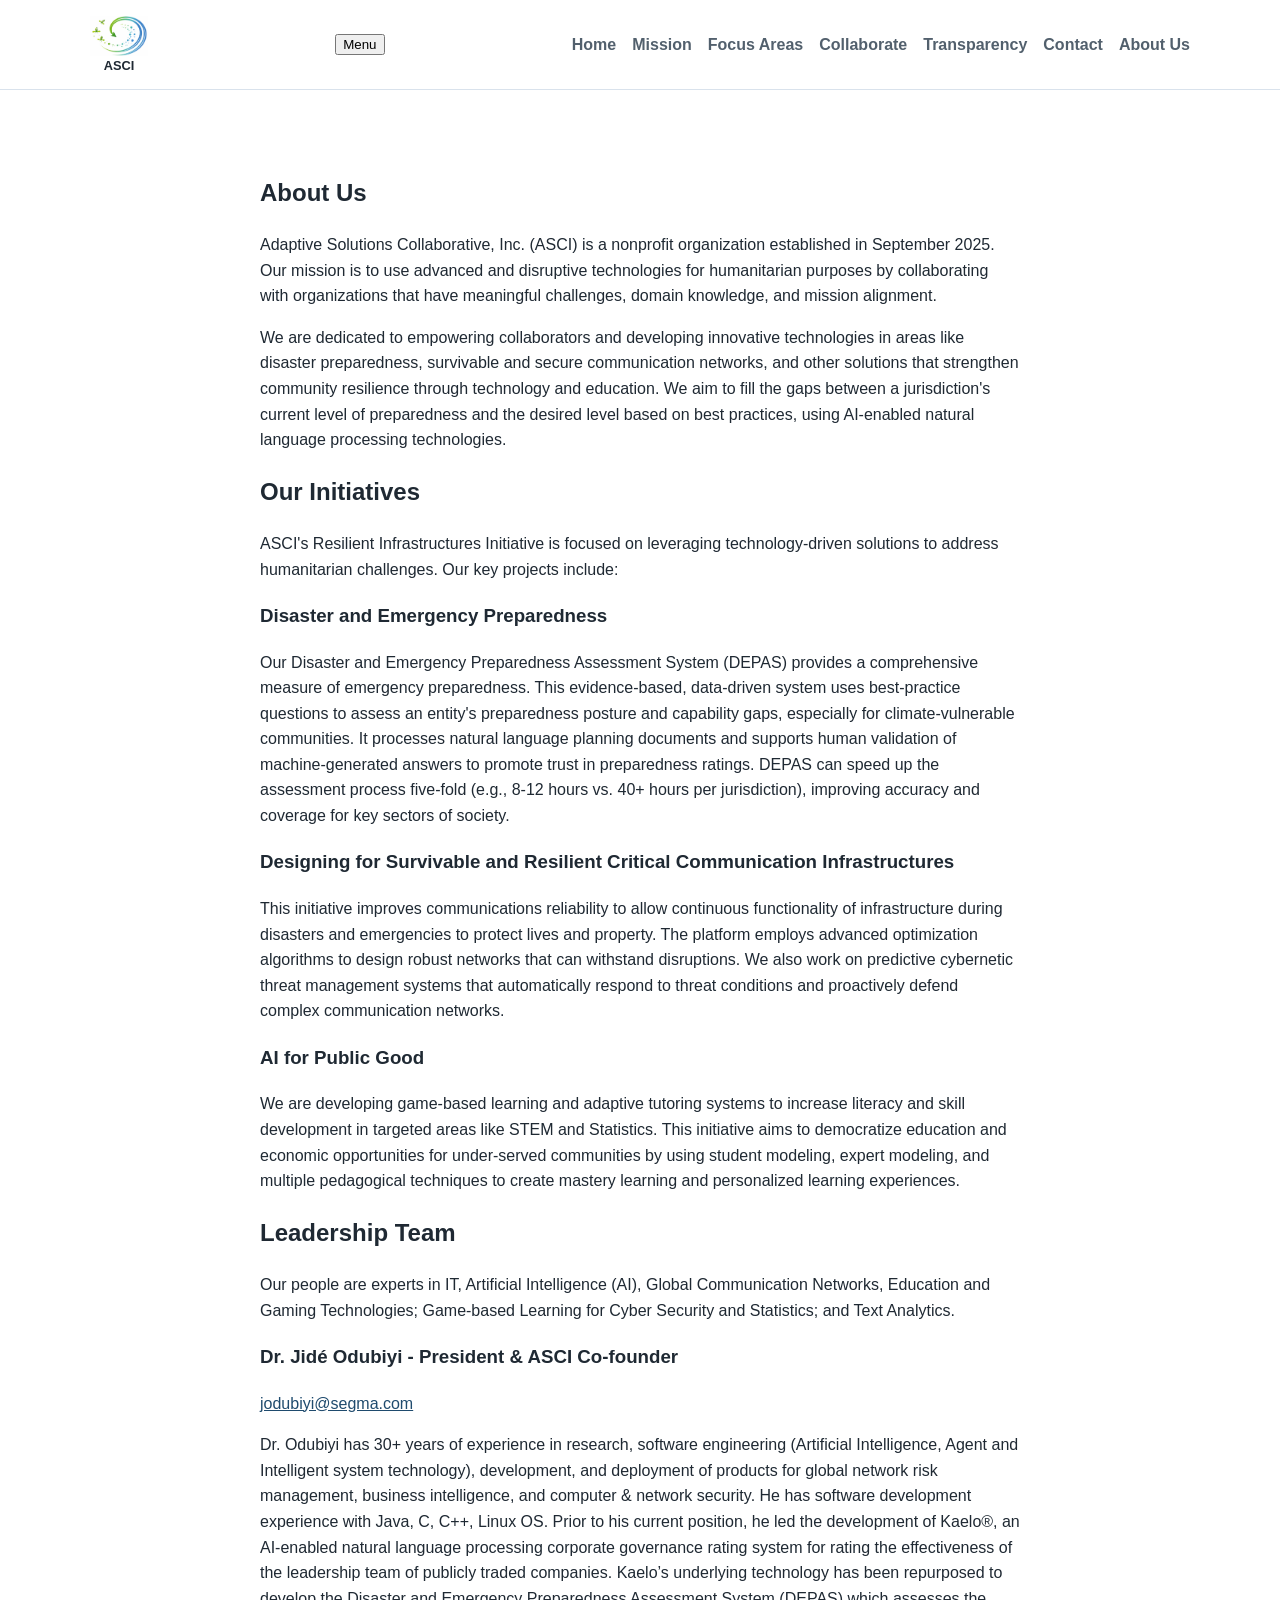
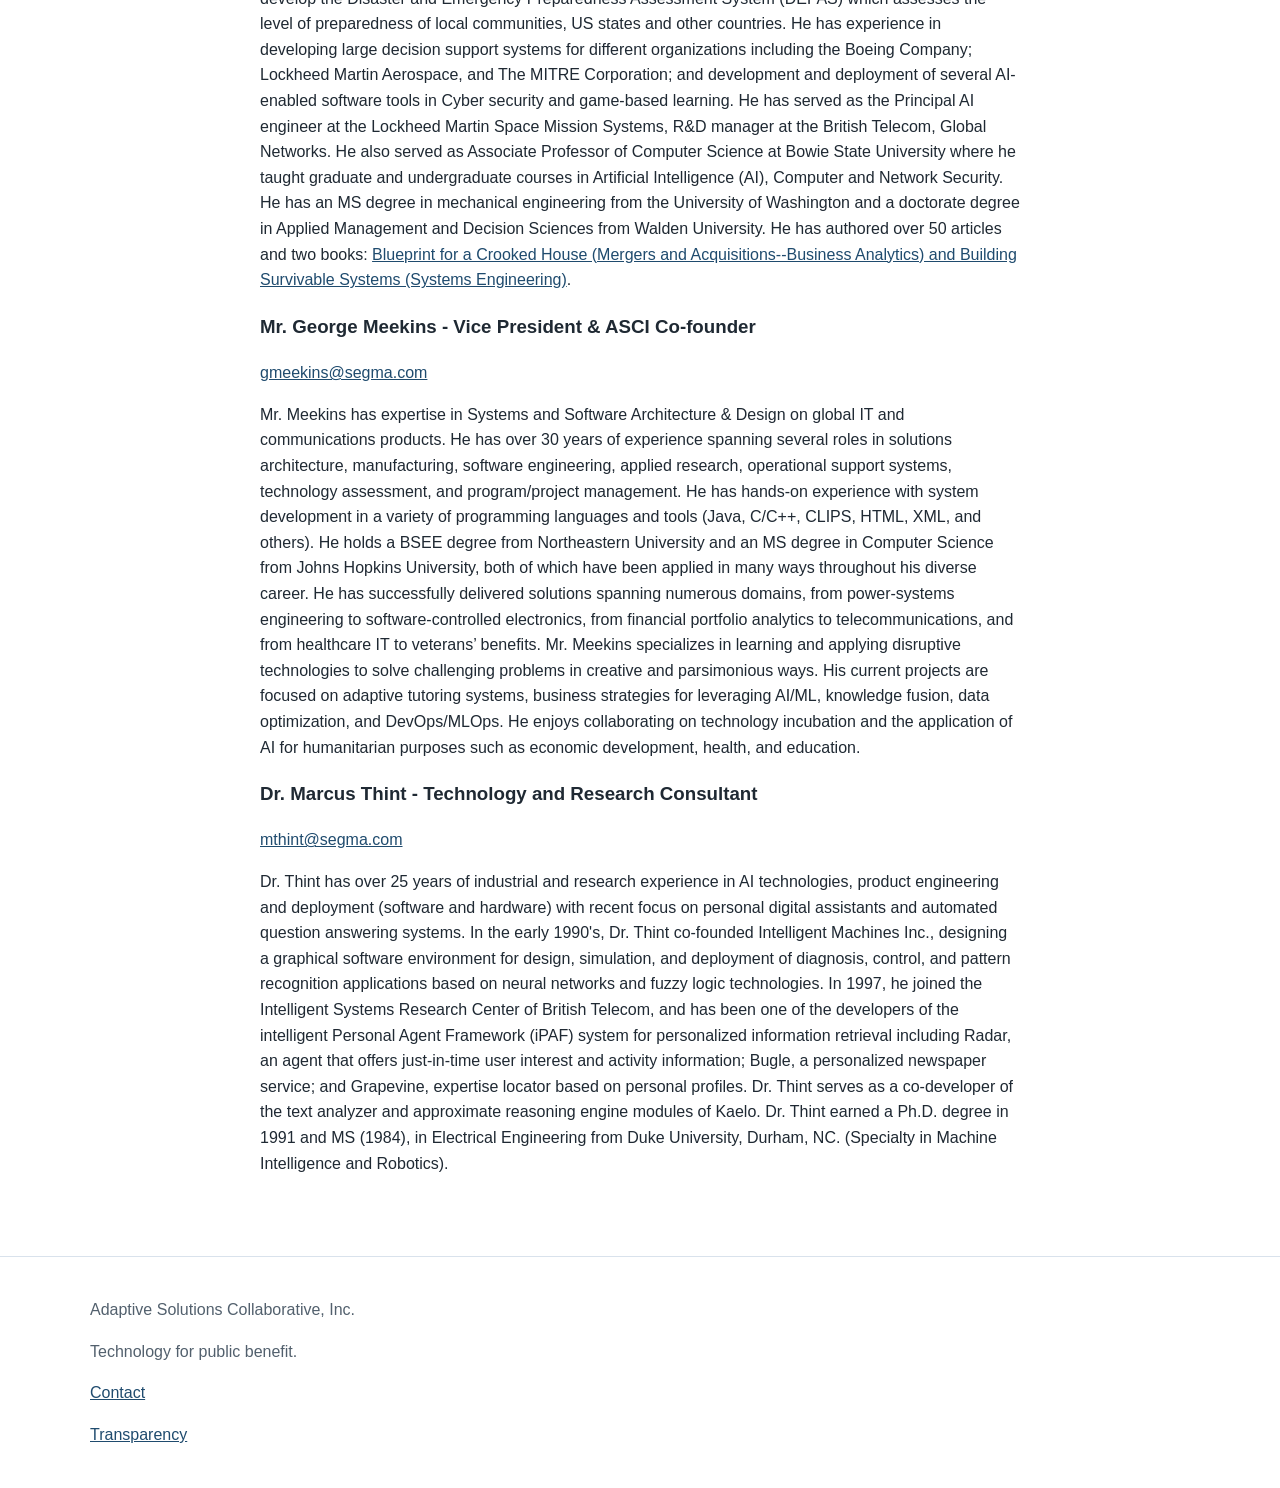
==== aboutus.html @ fb431717 "Merge pull request #14 from Adaptive-Solutions-Collaborative-Inc/release/new-logo-promotion Release/" ====
<!DOCTYPE html>
<html lang="en">
<head>
  <meta charset="UTF-8" />
  <meta name="viewport" content="width=device-width, initial-scale=1.0" />
  <meta
    name="description"
    content="About Adaptive Solutions Collaborative, Inc."
  />
  <title>About Us - Adaptive Solutions Collaborative, Inc.</title>
  <link rel="stylesheet" href="css/style.css" />
  <script src="js/site.js" defer></script>
</head>
<body>
  <header class="site-header">
    <div class="container header-inner">
      <a class="brand" href="index.html"><img src="img/ASCI-Logo.png" alt="Adaptive Solutions Collaborative, Inc. Logo"> <span>ASCI</span></a>
      <button class="nav-toggle" aria-expanded="false" aria-controls="site-nav">
        Menu
      </button>
      <nav id="site-nav" class="site-nav" aria-label="Main navigation">
        <ul class="nav-list">
          <li><a href="index.html">Home</a></li>
          <li><a href="mission.html">Mission</a></li>
          <li><a href="focus-areas.html">Focus Areas</a></li>
          <li><a href="collaborate.html">Collaborate</a></li>
          <li><a href="transparency.html">Transparency</a></li>
          <li><a href="contact.html">Contact</a></li>
          <li><a class="active" href="aboutus.html">About Us</a></li>
        </ul>
      </nav>
    </div>
  </header>

  <main>
    <section class="section">
      <div class="container narrow">
        <h1>About Us</h1>
        <p>Adaptive Solutions Collaborative, Inc. (ASCI) is a nonprofit organization established in September 2025. Our mission is to use advanced and disruptive technologies for humanitarian purposes by collaborating with organizations that have meaningful challenges, domain knowledge, and mission alignment.</p>
        <p>We are dedicated to empowering collaborators and developing innovative technologies in areas like disaster preparedness, survivable and secure communication networks, and other solutions that strengthen community resilience through technology and education. We aim to fill the gaps between a jurisdiction's current level of preparedness and the desired level based on best practices, using AI-enabled natural language processing technologies.</p>

        <h2>Our Initiatives</h2>
        <p>ASCI's Resilient Infrastructures Initiative is focused on leveraging technology-driven solutions to address humanitarian challenges. Our key projects include:</p>

        <h3>Disaster and Emergency Preparedness</h3>
        <p>Our Disaster and Emergency Preparedness Assessment System (DEPAS) provides a comprehensive measure of emergency preparedness. This evidence-based, data-driven system uses best-practice questions to assess an entity's preparedness posture and capability gaps, especially for climate-vulnerable communities. It processes natural language planning documents and supports human validation of machine-generated answers to promote trust in preparedness ratings. DEPAS can speed up the assessment process five-fold (e.g., 8-12 hours vs. 40+ hours per jurisdiction), improving accuracy and coverage for key sectors of society.</p>

        <h3>Designing for Survivable and Resilient Critical Communication Infrastructures</h3>
        <p>This initiative improves communications reliability to allow continuous functionality of infrastructure during disasters and emergencies to protect lives and property. The platform employs advanced optimization algorithms to design robust networks that can withstand disruptions. We also work on predictive cybernetic threat management systems that automatically respond to threat conditions and proactively defend complex communication networks.</p>

        <h3>AI for Public Good</h3>
        <p>We are developing game-based learning and adaptive tutoring systems to increase literacy and skill development in targeted areas like STEM and Statistics. This initiative aims to democratize education and economic opportunities for under-served communities by using student modeling, expert modeling, and multiple pedagogical techniques to create mastery learning and personalized learning experiences.</p>

        <h2>Leadership Team</h2>
        <p>Our people are experts in IT, Artificial Intelligence (AI), Global Communication Networks, Education and Gaming Technologies; Game-based Learning for Cyber Security and Statistics; and Text Analytics.</p>
        <h3>Dr. Jidé Odubiyi - President & ASCI Co-founder</h3>
        <p><a href="mailto:jodubiyi@segma.com">jodubiyi@segma.com</a></p>
        <p>Dr. Odubiyi has 30+ years of experience in research, software engineering (Artificial Intelligence, Agent and Intelligent system technology), development, and deployment of products for global network risk management, business intelligence, and computer & network security. He has software development experience with Java, C, C++, Linux OS. Prior to his current position, he led the development of Kaelo®, an AI-enabled natural language processing corporate governance rating system for rating the effectiveness of the leadership team of publicly traded companies. Kaelo’s underlying technology has been repurposed to develop the Disaster and Emergency Preparedness Assessment System (DEPAS) which assesses the level of preparedness of local communities, US states and other countries. He has experience in developing large decision support systems for different organizations including the Boeing Company; Lockheed Martin Aerospace, and The MITRE Corporation; and development and deployment of several AI-enabled software tools in Cyber security and game-based learning. He has served as the Principal AI engineer at the Lockheed Martin Space Mission Systems, R&D manager at the British Telecom, Global Networks. He also served as Associate Professor of Computer Science at Bowie State University where he taught graduate and undergraduate courses in Artificial Intelligence (AI), Computer and Network Security. He has an MS degree in mechanical engineering from the University of Washington and a doctorate degree in Applied Management and Decision Sciences from Walden University. He has authored over 50 articles and two books: <a href="https://iloripressbooks.com/nonfiction/business/">Blueprint for a Crooked House (Mergers and Acquisitions--Business Analytics) and Building Survivable Systems (Systems Engineering)</a>.</p>

        <h3>Mr. George Meekins - Vice President & ASCI Co-founder</h3>
        <p><a href="mailto:gmeekins@segma.com">gmeekins@segma.com</a></p>
        <p>Mr. Meekins has expertise in Systems and Software Architecture & Design on global IT and communications products. He has over 30 years of experience spanning several roles in solutions architecture, manufacturing, software engineering, applied research, operational support systems, technology assessment, and program/project management. He has hands-on experience with system development in a variety of programming languages and tools (Java, C/C++, CLIPS, HTML, XML, and others). He holds a BSEE degree from Northeastern University and an MS degree in Computer Science from Johns Hopkins University, both of which have been applied in many ways throughout his diverse career. He has successfully delivered solutions spanning numerous domains, from power-systems engineering to software-controlled electronics, from financial portfolio analytics to telecommunications, and from healthcare IT to veterans’ benefits. Mr. Meekins specializes in learning and applying disruptive technologies to solve challenging problems in creative and parsimonious ways. His current projects are focused on adaptive tutoring systems, business strategies for leveraging AI/ML, knowledge fusion, data optimization, and DevOps/MLOps. He enjoys collaborating on technology incubation and the application of AI for humanitarian purposes such as economic development, health, and education.</p>

        <h3>Dr. Marcus Thint - Technology and Research Consultant</h3>
        <p><a href="mailto:mthint@segma.com">mthint@segma.com</a></p>
        <p>Dr. Thint has over 25 years of industrial and research experience in AI technologies, product engineering and deployment (software and hardware) with recent focus on personal digital assistants and automated question answering systems. In the early 1990's, Dr. Thint co-founded Intelligent Machines Inc., designing a graphical software environment for design, simulation, and deployment of diagnosis, control, and pattern recognition applications based on neural networks and fuzzy logic technologies. In 1997, he joined the Intelligent Systems Research Center of British Telecom, and has been one of the developers of the intelligent Personal Agent Framework (iPAF) system for personalized information retrieval including Radar, an agent that offers just-in-time user interest and activity information; Bugle, a personalized newspaper service; and Grapevine, expertise locator based on personal profiles. Dr. Thint serves as a co-developer of the text analyzer and approximate reasoning engine modules of Kaelo. Dr. Thint earned a Ph.D. degree in 1991 and MS (1984), in Electrical Engineering from Duke University, Durham, NC. (Specialty in Machine Intelligence and Robotics).</p>
      </div>
    </section>
  </main>

  <footer class="site-footer">
    <div class="container footer-inner">
      <div>
        <p class="footer-title">Adaptive Solutions Collaborative, Inc.</p>
        <p class="footer-tag">Technology for public benefit.</p>
      </div>
      <div>
        <p><a href="contact.html">Contact</a></p>
        <p><a href="transparency.html">Transparency</a></p>
      </div>
    </div>
  </footer>
</body>
</html>
---- css/style.css ----
:root {
  --bg: #ffffff;
  --bg-alt: #f5f7f9;
  --text: #1f2933;
  --muted: #52606d;
  --border: #d9e2ec;
  --accent: #1f4b6e;
  --accent-dark: #16364f;
  --max-width: 1100px;
  --narrow-width: 760px;
}

* {
  box-sizing: border-box;
}

html {
  scroll-behavior: smooth;
}

body {
  margin: 0;
  font-family: Arial, Helvetica, sans-serif;
  line-height: 1.6;
  color: var(--text);
  background: var(--bg);
}

a {
  color: var(--accent);
}

a:hover,
a:focus {
  color: var(--accent-dark);
}

.container {
  width: min(100% - 2rem, var(--max-width));
  margin: 0 auto;
}

.container.narrow {
  width: min(100% - 2rem, var(--narrow-width));
}

.site-header {
  border-bottom: 1px solid var(--border);
  background: #fff;
}

.site-header .container {
  display: flex;
  justify-content: space-between;
  align-items: center;
  gap: 1rem;
  padding: 1rem 0;
  flex-wrap: wrap;
}

.brand {
  text-decoration: none;
  color: var(--text);
  font-weight: 700;
  display: flex;
  flex-direction: column;
  align-items: center;
}

.brand span {
  font-size: 0.8rem;
  line-height: 1;
  padding-top: 4px;
}

.brand img {
  height: 40px;
  vertical-align: middle;
}

.nav-list {
  list-style: none;
  display: flex;
  gap: 1rem;
  margin: 0;
  padding: 0;
  flex-wrap: wrap;
}

.nav-list a {
  text-decoration: none;
  color: var(--muted);
  font-weight: 600;
}

.hero {
  padding: 5rem 0 4rem;
}

.eyebrow {
  text-transform: uppercase;
  letter-spacing: 0.08em;
  font-size: 0.85rem;
  color: var(--muted);
  margin-bottom: 0.5rem;
}

.hero h1 {
  font-size: clamp(2rem, 5vw, 3.5rem);
  line-height: 1.15;
  margin: 0 0 1rem;
}

.lead {
  max-width: 48rem;
  color: var(--muted);
  font-size: 1.1rem;
}

.hero-actions {
  margin-top: 1.5rem;
}

.button {
  display: inline-block;
  padding: 0.85rem 1.2rem;
  margin-right: 0.75rem;
  border-radius: 8px;
  text-decoration: none;
  font-weight: 700;
  border: 1px solid var(--accent);
}

.button.primary {
  background: var(--accent);
  color: #fff;
}

.button.secondary {
  background: transparent;
  color: var(--accent);
}

.section {
  padding: 4rem 0;
}

.alt {
  background: var(--bg-alt);
}

.grid {
  display: grid;
  grid-template-columns: repeat(auto-fit, minmax(240px, 1fr));
  gap: 1.25rem;
}

.card {
  background: #fff;
  border: 1px solid var(--border);
  padding: 1.25rem;
  border-radius: 10px;
}

.card h3 {
  margin-top: 0;
}

.contact a {
  font-size: 1.1rem;
  font-weight: 700;
  text-decoration: none;
}

.small-note,
.site-footer {
  color: var(--muted);
}

.site-footer {
  border-top: 1px solid var(--border);
  padding: 1.5rem 0;
}

@media (max-width: 700px) {
  .hero {
    padding: 3.5rem 0 3rem;
  }

  .section {
    padding: 3rem 0;
  }
}
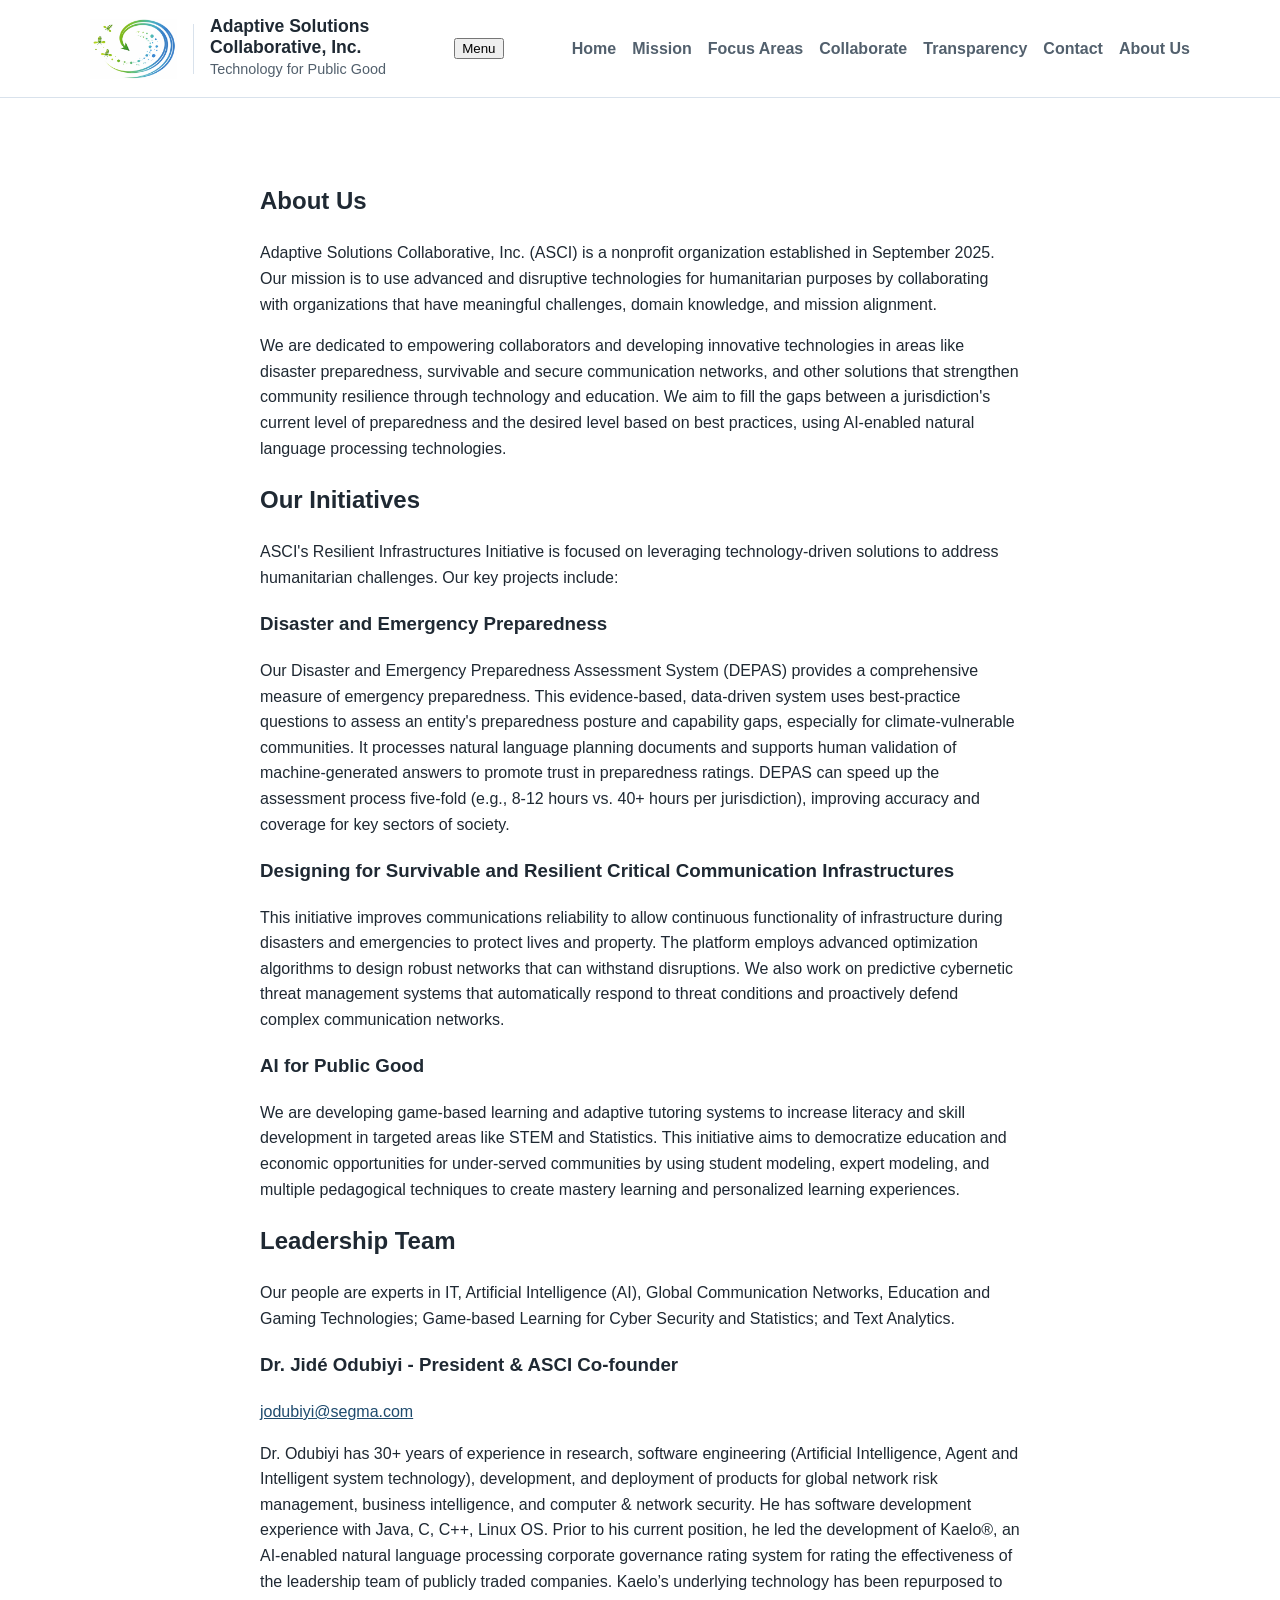
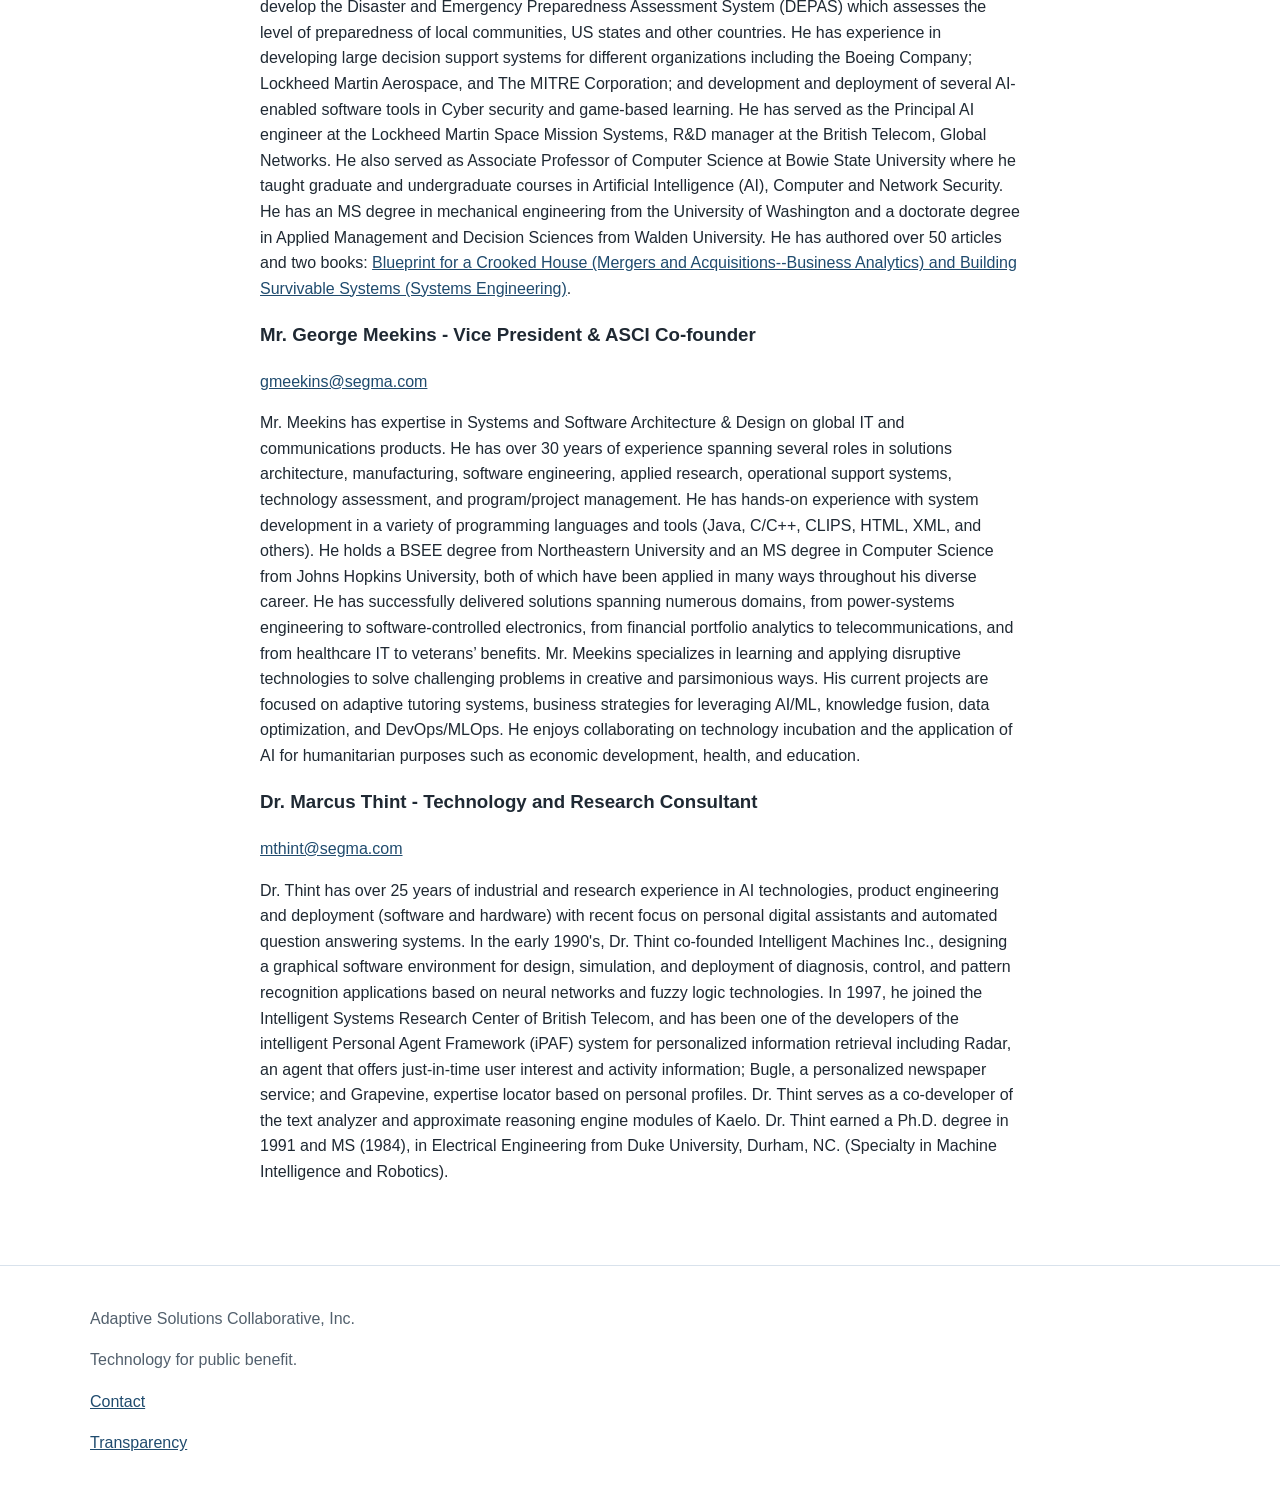
==== commit 595fe01f: "Merge pull request #15 from Adaptive-Solutions-Collaborative-Inc/release/icon Improved LOGO" ====
--- a/aboutus.html
+++ b/aboutus.html
@@ -14,7 +14,21 @@
 <body>
   <header class="site-header">
     <div class="container header-inner">
-      <a class="brand" href="index.html"><img src="img/ASCI-Logo.png" alt="Adaptive Solutions Collaborative, Inc. Logo"> <span>ASCI</span></a>
+      <a href="index.html" class="brand-link">
+        <div class="logo-lockup">
+          <img src="img/ASCI-Logo.png" alt="ASCI logo icon" class="logo-icon" />
+      
+          <div class="logo-divider"></div>
+      
+          <div class="logo-text">
+            <div class="logo-name">
+              Adaptive Solutions<br />
+              Collaborative, Inc.
+            </div>
+            <div class="logo-tagline">Technology for Public Good</div>
+          </div>
+        </div>
+      </a>
       <button class="nav-toggle" aria-expanded="false" aria-controls="site-nav">
         Menu
       </button>
--- a/css/style.css
+++ b/css/style.css
@@ -58,24 +58,36 @@
   flex-wrap: wrap;
 }
 
-.brand {
-  text-decoration: none;
-  color: var(--text);
+/* New Brand Header Styles */
+.brand-link {
+  text-decoration: none;
+  color: inherit;
+}
+
+.logo-lockup {
+  display: flex;
+  align-items: center;
+  gap: 16px;
+}
+
+.logo-icon {
+  height: 60px;
+}
+
+.logo-divider {
+  border-left: 1px solid var(--border);
+  height: 50px;
+}
+
+.logo-name {
+  font-size: 1.1rem;
   font-weight: 700;
-  display: flex;
-  flex-direction: column;
-  align-items: center;
-}
-
-.brand span {
-  font-size: 0.8rem;
-  line-height: 1;
-  padding-top: 4px;
-}
-
-.brand img {
-  height: 40px;
-  vertical-align: middle;
+  line-height: 1.2;
+}
+
+.logo-tagline {
+  font-size: 0.9rem;
+  color: var(--muted);
 }
 
 .nav-list {
@@ -190,4 +202,40 @@
   .section {
     padding: 3rem 0;
   }
-}
+
+  .site-header .container {
+    justify-content: center;
+  }
+
+  .logo-lockup {
+    flex-direction: column;
+    align-items: center;
+    gap: 12px;
+    text-align: center;
+  }
+
+  .logo-divider {
+    display: none;
+  }
+
+  .logo-icon {
+    height: auto;
+    width: 150px;
+  }
+
+  .logo-name {
+    font-size: 1.2rem;
+  }
+
+  .logo-tagline {
+    font-size: 1rem;
+  }
+
+  .nav-toggle {
+    display: none; /* Assuming the new header replaces nav on mobile */
+  }
+
+  .site-nav {
+    display: none; /* Assuming the new header replaces nav on mobile */
+  }
+}
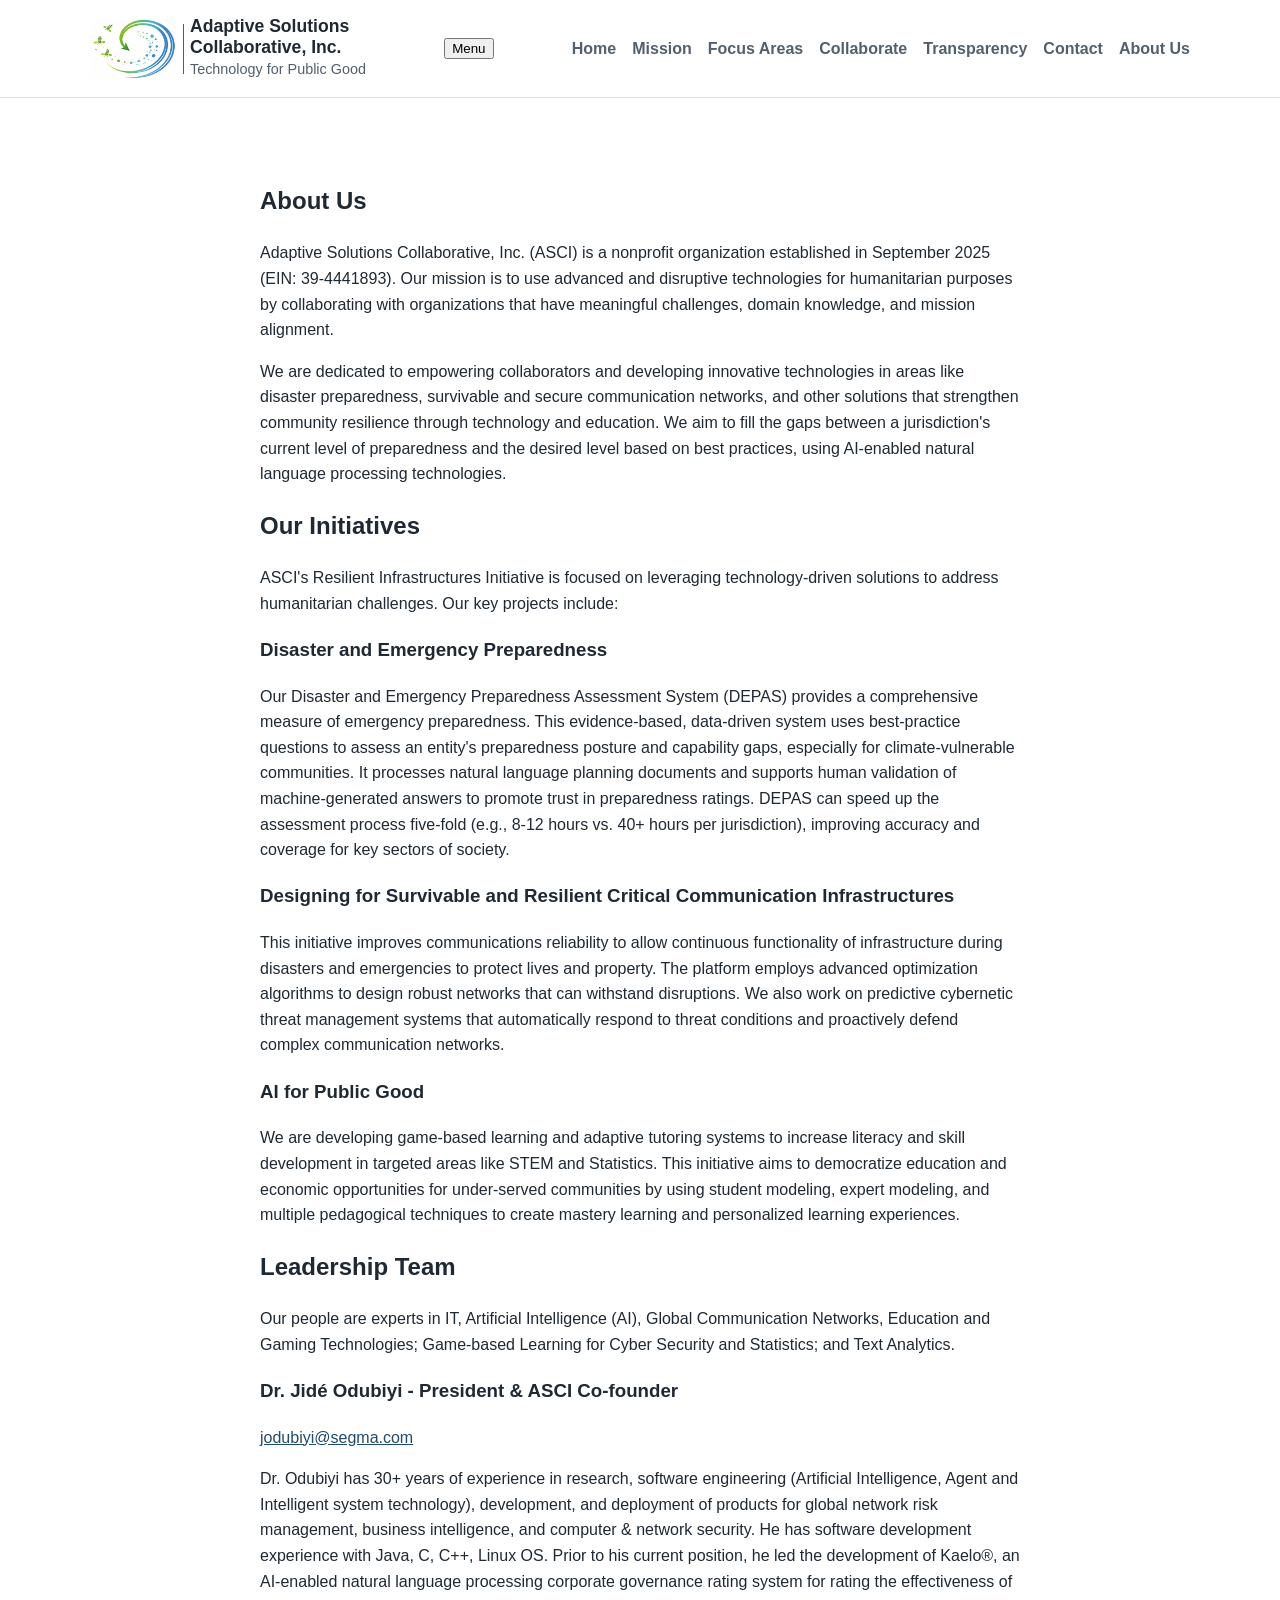
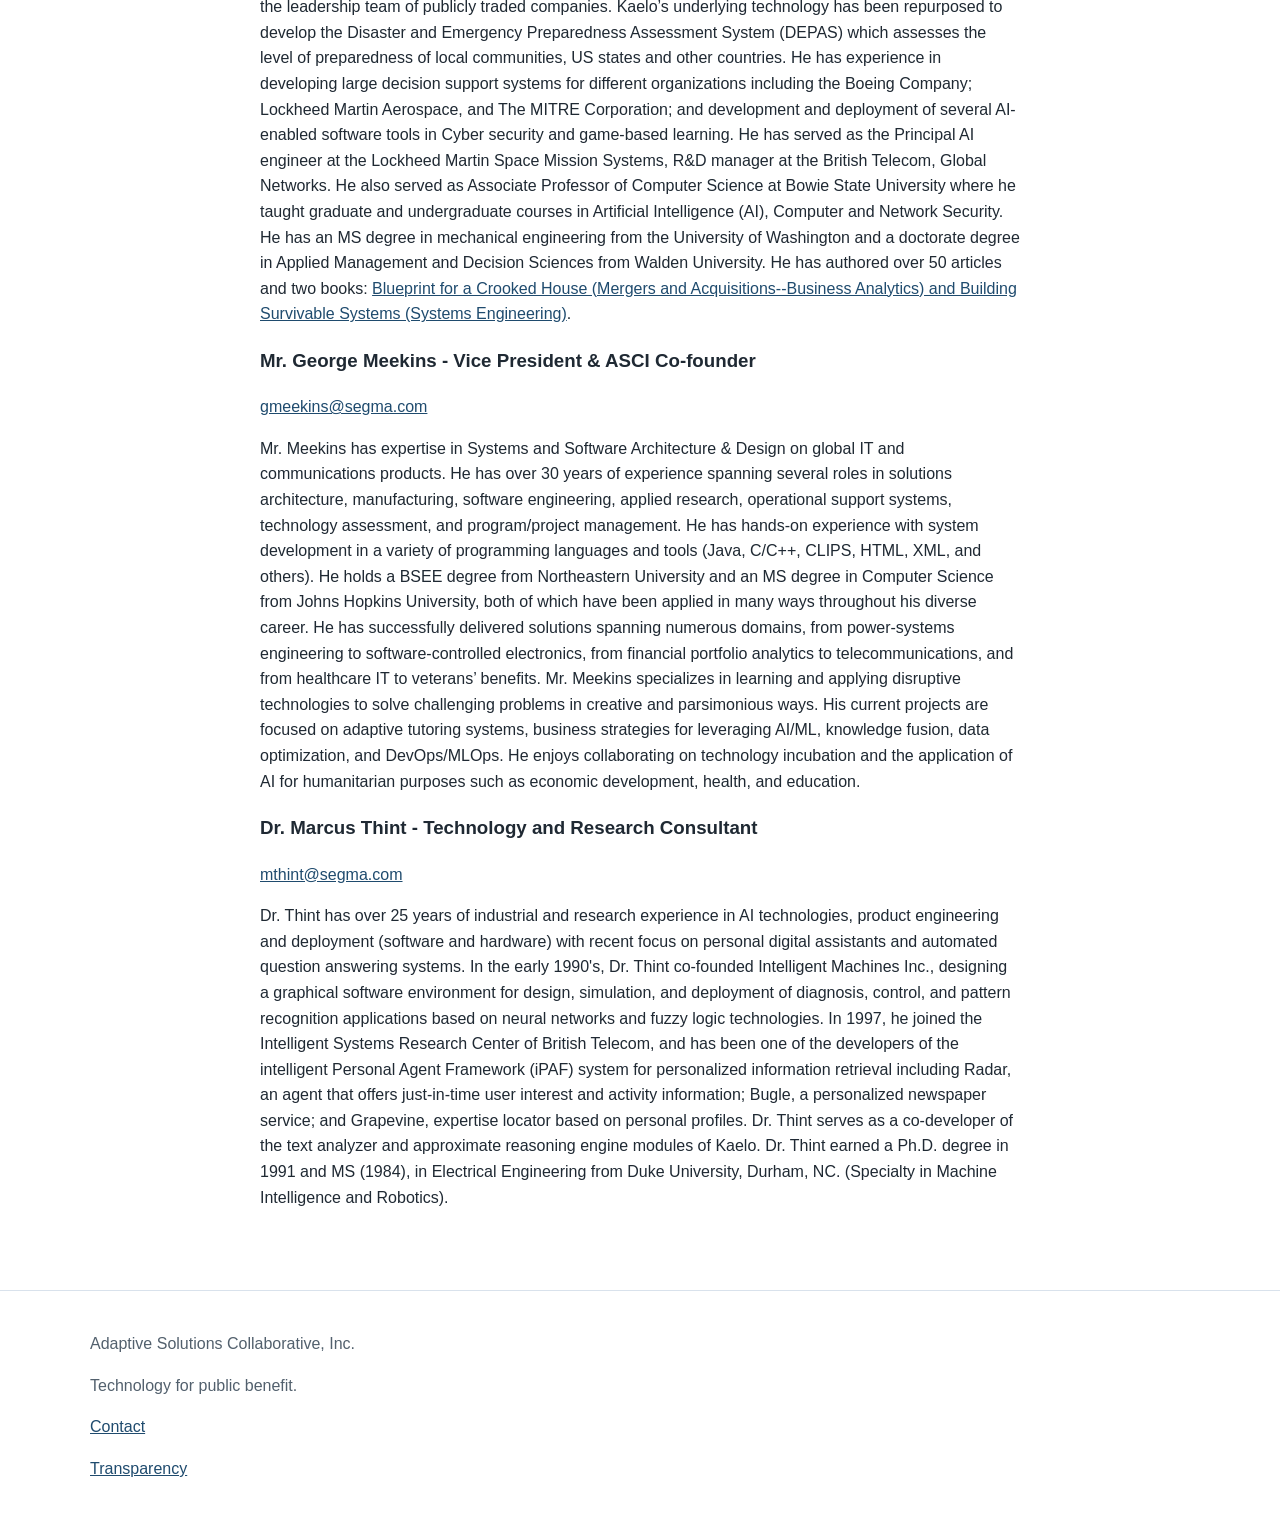
==== commit 34092013: "Merge pull request #17 from Adaptive-Solutions-Collaborative-Inc/release/promote Release/promote EIN" ====
--- a/aboutus.html
+++ b/aboutus.html
@@ -50,7 +50,7 @@
     <section class="section">
       <div class="container narrow">
         <h1>About Us</h1>
-        <p>Adaptive Solutions Collaborative, Inc. (ASCI) is a nonprofit organization established in September 2025. Our mission is to use advanced and disruptive technologies for humanitarian purposes by collaborating with organizations that have meaningful challenges, domain knowledge, and mission alignment.</p>
+        <p>Adaptive Solutions Collaborative, Inc. (ASCI) is a nonprofit organization established in September 2025 (EIN: 39-4441893). Our mission is to use advanced and disruptive technologies for humanitarian purposes by collaborating with organizations that have meaningful challenges, domain knowledge, and mission alignment.</p>
         <p>We are dedicated to empowering collaborators and developing innovative technologies in areas like disaster preparedness, survivable and secure communication networks, and other solutions that strengthen community resilience through technology and education. We aim to fill the gaps between a jurisdiction's current level of preparedness and the desired level based on best practices, using AI-enabled natural language processing technologies.</p>
 
         <h2>Our Initiatives</h2>
--- a/css/style.css
+++ b/css/style.css
@@ -67,7 +67,7 @@
 .logo-lockup {
   display: flex;
   align-items: center;
-  gap: 16px;
+  gap: 6px;
 }
 
 .logo-icon {
@@ -75,7 +75,7 @@
 }
 
 .logo-divider {
-  border-left: 1px solid var(--border);
+  border-left: 1px solid var(--muted);
   height: 50px;
 }
 
